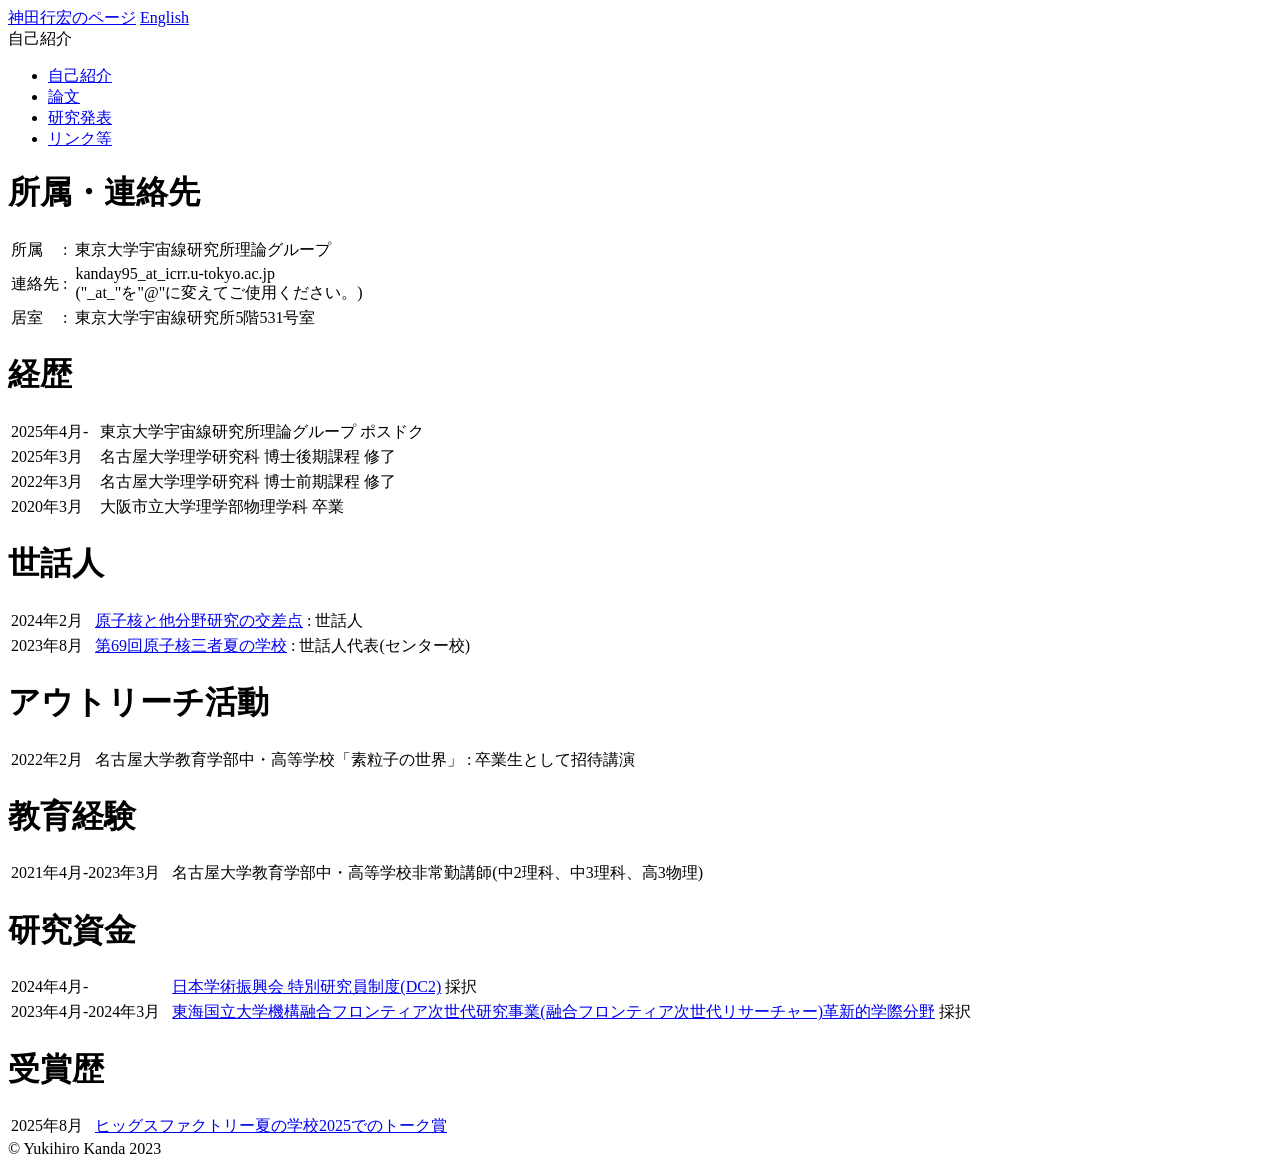
==== aboutme_jp.html @ 90bb9803 "Add files via upload" ====
<!DOCTYPE html>
<html>
    <head>
        <title>自己紹介_神田行宏のページ</title>
        <link rel="stylesheet" href="./css/style.css">
        <meta charset="utf-8">
        <meta name="robots" content="noindex, nofollow, noarchive, noimageindex"> <!--検索避け。画像のみ検索避けの場合はnoimageindexのみ-->
    </head>
    <body>
        <header>
            <a href="index_jp.html" class="head">神田行宏のページ</a>
            <a href="aboutme.html" class="trns">English</a>
        </header>
        <div class="title1">
            <div class="title">自己紹介</div>
        </div>
        <ul class="menu">
            <li><a href="aboutme_jp.html">自己紹介</a></li>
            <li><a href="publication_jp.html">論文</a></li>
            <li><a href="presentation_jp.html">研究発表</a></li>
            <li><a href="links_jp.html">リンク等</a></li>
        </ul>
        <main>
            <h1>所属・連絡先</h1>
            <table>
                <tr>
                    <td>所属</td>
                    <td>:&nbsp;</td>
                    <td>東京大学宇宙線研究所理論グループ</td>
                </tr>
                <tr>
                    <td>連絡先</td>
                    <td>:&nbsp;</td>
                    <td>kanday95_at_icrr.u-tokyo.ac.jp</br>("_at_"を"@"に変えてご使用ください。)</td>
                </tr>
                <tr>
                    <td>居室</td>
                    <td>:&nbsp;</td>
                    <td>東京大学宇宙線研究所5階531号室</td>
                </tr>
            </table>
            <h1>経歴</h1>
            <table>
                <tr>
                    <td>2025年4月-</td>
                    <td>&nbsp;</td>
                    <td>東京大学宇宙線研究所理論グループ ポスドク</td>
                </tr>
                <tr>
                    <td>2025年3月</td>
                    <td>&nbsp;</td>
                    <td>名古屋大学理学研究科 博士後期課程 修了</td>
                </tr>
                <tr>
                    <td>2022年3月</td>
                    <td>&nbsp;</td>
                    <td>名古屋大学理学研究科 博士前期課程 修了</td>
                </tr>
                <tr>
                    <td>2020年3月</td>
                    <td>&nbsp;</td>
                    <td>大阪市立大学理学部物理学科 卒業</td>
                </tr>
            </table>
            <h1>世話人</h1>
            <table>
                <tr>
                    <td>2024年2月</td>
                    <td>&nbsp;</td>
                    <td><a href="https://kannosatoshi.github.io/minor_page/" target="_blank">原子核と他分野研究の交差点</a> : 世話人</td>
                </tr>
                <tr>
                    <td>2023年8月</td>
                    <td>&nbsp;</td>
                    <td><a href="https://www2.yukawa.kyoto-u.ac.jp/~sansha.wakate/school2023/index.html" target="_blank">第69回原子核三者夏の学校</a> : 世話人代表(センター校)</td>
                </tr>
            </table>
            <h1>アウトリーチ活動</h1>
            <table>
                <tr>
                    <td>2022年2月</td>
                    <td>&nbsp;</td>
                    <td>名古屋大学教育学部中・高等学校「素粒子の世界」 : 卒業生として招待講演</td>
                </tr>
            </table>
            <h1>教育経験</h1>
            <table>
                <tr>
                    <td>2021年4月-2023年3月</td>
                    <td>&nbsp;</td>
                    <td>名古屋大学教育学部中・高等学校非常勤講師(中2理科、中3理科、高3物理)</td>
                </tr>
            </table>
            <h1>研究資金</h1>
            <table>
                <tr>
                    <td>2024年4月-</td>
                    <td>&nbsp;</td>
                    <td><a href="https://www.jsps.go.jp/j-pd/" target="_blank">日本学術振興会 特別研究員制度(DC2)</a> 採択</td>
                </tr>
                <tr>
                    <td>2023年4月-2024年3月</td>
                    <td>&nbsp;</td>
                    <td><a href="https://dec.nagoya-u.ac.jp/phd-fellowship/" target="_blank">東海国立大学機構融合フロンティア次世代研究事業(融合フロンティア次世代リサーチャー)革新的学際分野</a> 採択</td>
                </tr>
            </table>
            <h1>受賞歴</h1>
            <table>
                <tr>
                    <td>2025年8月</td>
                    <td>&nbsp;</td>
                    <td><a href="https://agenda.linearcollider.org/event/10705/" target="_blank">ヒッグスファクトリー夏の学校2025でのトーク賞</a></td>
                </tr>
            </table>
        </main>
        <footer>
            &copy; Yukihiro Kanda 2023
        </footer>
    </body>
</html>
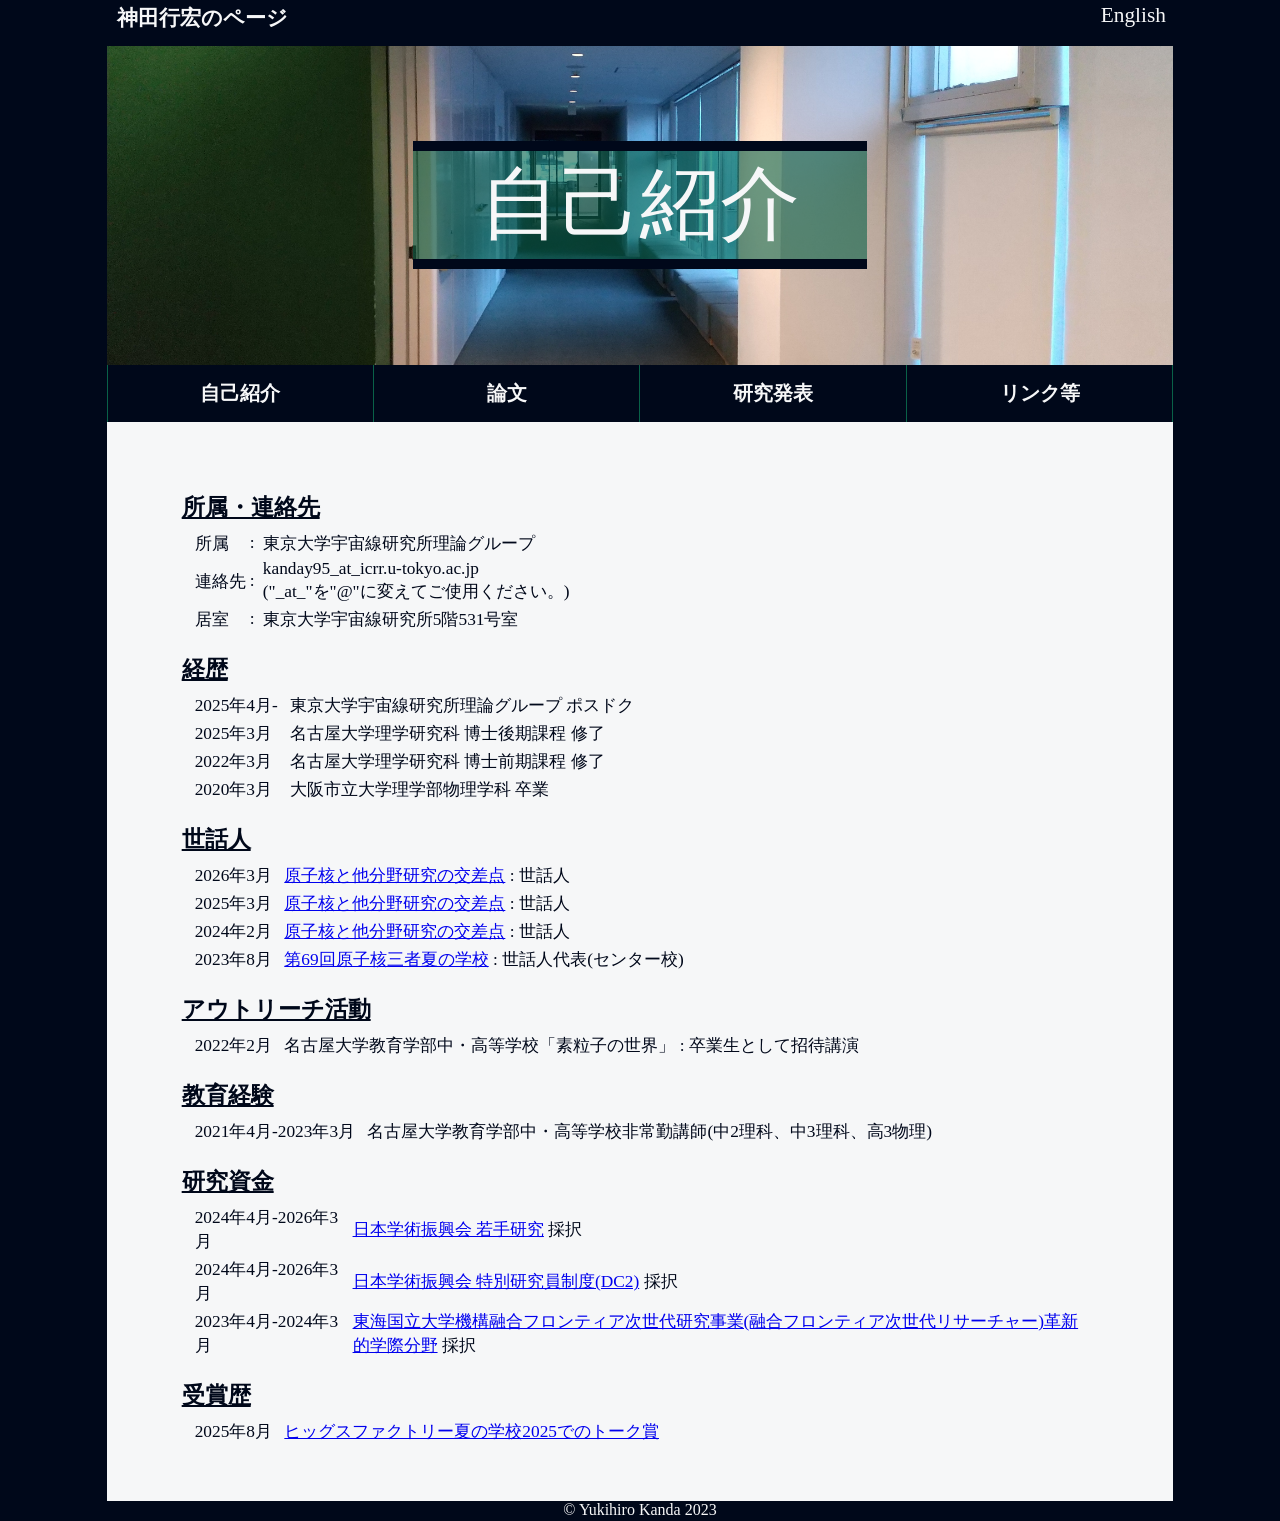
==== commit be24ba3e: "Add files via upload" ====
--- a/aboutme_jp.html
+++ b/aboutme_jp.html
@@ -65,6 +65,16 @@
             <h1>世話人</h1>
             <table>
                 <tr>
+                    <td>2026年3月</td>
+                    <td>&nbsp;</td>
+                    <td><a href="https://taigamiyachi.github.io/MINOR2026/" target="_blank">原子核と他分野研究の交差点</a> : 世話人</td>
+                </tr>
+                <tr>
+                    <td>2025年3月</td>
+                    <td>&nbsp;</td>
+                    <td><a href="https://taigamiyachi.github.io/MINOR2025/" target="_blank">原子核と他分野研究の交差点</a> : 世話人</td>
+                </tr>
+                <tr>
                     <td>2024年2月</td>
                     <td>&nbsp;</td>
                     <td><a href="https://kannosatoshi.github.io/minor_page/" target="_blank">原子核と他分野研究の交差点</a> : 世話人</td>
@@ -94,9 +104,14 @@
             <h1>研究資金</h1>
             <table>
                 <tr>
-                    <td>2024年4月-</td>
+                    <td>2024年4月-2026年3月</td>
                     <td>&nbsp;</td>
-                    <td><a href="https://www.jsps.go.jp/j-pd/" target="_blank">日本学術振興会 特別研究員制度(DC2)</a> 採択</td>
+                    <td><a href="https://kaken.nii.ac.jp/ja/grant/KAKENHI-PROJECT-26K17132/" target="_blank">日本学術振興会 若手研究</a> 採択</td>
+                </tr>
+                <tr>
+                    <td>2024年4月-2026年3月</td>
+                    <td>&nbsp;</td>
+                    <td><a href="https://kaken.nii.ac.jp/ja/grant/KAKENHI-PROJECT-24KJ1257/" target="_blank">日本学術振興会 特別研究員制度(DC2)</a> 採択</td>
                 </tr>
                 <tr>
                     <td>2023年4月-2024年3月</td>
--- a/css/style.css
+++ b/css/style.css
@@ -0,0 +1,209 @@
+@charset "UTF-8";
+
+/*横背景の設定*/
+html {
+    background-color: rgb(0, 8, 26);
+}
+
+/*真ん中の部分の設定*/
+body {
+    background-color: rgb(246, 247, 248);
+    width: 100%;
+    max-width: 800pt;
+    margin: 0 auto;
+    padding: 0;
+}
+
+/*ヘッダーの設定*/
+header {
+    color: rgb(246, 247, 248);
+    background-color: rgb(0, 8, 26);
+    margin: 0;
+    padding: 3px 10px;
+    position: fixed; /*ヘッダーの固定*/
+    top: 0; /*画面上部との余白*/
+    width: 100%;/*デバイスの幅いっぱい*/
+    max-width: 800pt;/*800pt以上は大きくしない*/
+    height: 30pt;
+}
+a.head {
+    display: block;
+    color: rgb(246, 247, 248);
+    font-size: 16pt;
+    font-weight: bold;
+    margin: auto;
+    padding: 0;
+    width: auto;
+    height: auto;
+    text-decoration: none;
+    text-align: left;  /* 文章を左寄せする(※) */
+    float: left;     /* 左端に寄せて、後続を右側へ回り込ませる */
+}
+a.head:hover {
+    color: rgb(9, 97, 72);
+}
+a.trns {
+    display: block;
+    background: rgb(0, 8, 26);
+    color: rgb(246, 247, 248);
+    font-size: 16pt;
+    width: 100px;
+    height: auto;
+    margin-left: auto;
+    padding: 0;
+    text-align: center;
+    text-decoration: none;
+}
+a.trns:hover {
+    color: rgb(9, 97, 72);
+}
+
+/*タイトルの設定*/
+div.title0 {
+    display: flex;
+    justify-content: center;
+    align-items: center;
+    background-image: url('../img/welcom.JPG');
+    background-position: center;
+    background-repeat: no-repeat;
+    background-size: cover;
+    padding: 9%;
+    margin-top: 34pt;
+}
+div.title1 {
+    display: flex;
+    justify-content: center;
+    align-items: center;
+    background-image: url('../img/introduction.JPG');
+    background-position: center;
+    background-repeat: no-repeat;
+    background-size: cover;
+    padding: 9%;
+    margin-top: 34pt;
+}
+div.title2 {
+    display: flex;
+    justify-content: center;
+    align-items: center;
+    background-image: url('../img/publication.JPG');
+    background-position: center;
+    background-repeat: no-repeat;
+    background-size: cover;
+    padding: 9%;
+    margin-top: 34pt;
+}
+div.title3 {
+    display: flex;
+    justify-content: center;
+    align-items: center;
+    background-image: url('../img/presetation.JPG');
+    background-position: center;
+    background-repeat: no-repeat;
+    background-size: cover;
+    padding: 9%;
+    margin-top: 34pt;
+}
+div.title4 {
+    display: flex;
+    justify-content: center;
+    align-items: center;
+    background-image: url('../img/links.JPG');
+    background-position: center;
+    background-repeat: no-repeat;
+    background-size: cover;
+    padding: 9%;
+    margin-top: 34pt;
+}
+.title {
+    border-top: 10px solid rgb(0, 8, 26);
+    border-bottom: 10px solid rgb(0, 8, 26);
+    background-color: rgb(9, 97, 72, 0.6);
+    color: rgb(246, 247, 248);
+    font-size: 60pt;
+    padding: 0pt 50pt;
+    margin: auto;
+    max-width: 666pt;
+  }
+
+/*メニューの設定*/
+ul.menu {
+    display: flex; /*横並び*/
+    justify-content: space-between; /*左右両端揃え*/
+    width: 100%;
+    max-width: 800pt;
+    list-style: none;
+    margin: auto;
+    padding: 0;
+}
+ul.menu li {
+    width: 25%;
+    max-width: 200pt;
+    border-left: 1px solid rgb(9, 97, 72);
+}
+ul.menu li:last-child {
+    border-right: 1px solid rgb(9, 97, 72);
+}
+ul.menu li a {
+    display: block;
+    padding: 15px 0;
+    background-color: rgb(0, 8, 26);
+    color: rgb(246, 247, 248);
+    font-size: 20px;
+    font-weight: bold;
+    text-align: center;
+    text-decoration: none;
+}
+ul.menu li a:hover {
+    color: rgb(9, 97, 72);
+}
+
+/*メインの設定*/
+main {
+    color: rgb(0, 8, 26);
+    padding: 50px 75px;
+}
+main p {
+    font-size: 13pt;
+    margin: 5px 10px;
+}
+main h1 {
+    font-size: 17pt;
+    text-decoration: underline;
+    margin-top: 20px;
+    margin-bottom: 5px;
+}
+main h2 {
+    font-size: 13pt;
+    text-decoration: underline;
+    margin-top: 10px;
+    margin-bottom: 5px; 
+}
+main p.link {
+    font-size: 13pt;
+    margin: 10px 20px;
+}
+main ol, main ul {
+    font-size: 13pt;
+    margin: auto;
+}
+main ol li, main ul li {
+    padding-top: 10px;
+    padding-bottom: 10px;
+}
+main table {
+    font-size: 13pt;
+    margin: 5px 10px;
+}
+
+/*フッターの設定*/
+footer {
+    color: rgb(246, 247, 248);
+    background-color: rgb(0, 8, 26);
+    margin: 0;
+    padding: 3px auto;
+    width: 100%;/*デバイスの幅いっぱい*/
+    max-width: 800pt;/*800pt以上は大きくしない*/
+    height: 15pt;
+    text-align: center;
+    position: absolute;
+}
